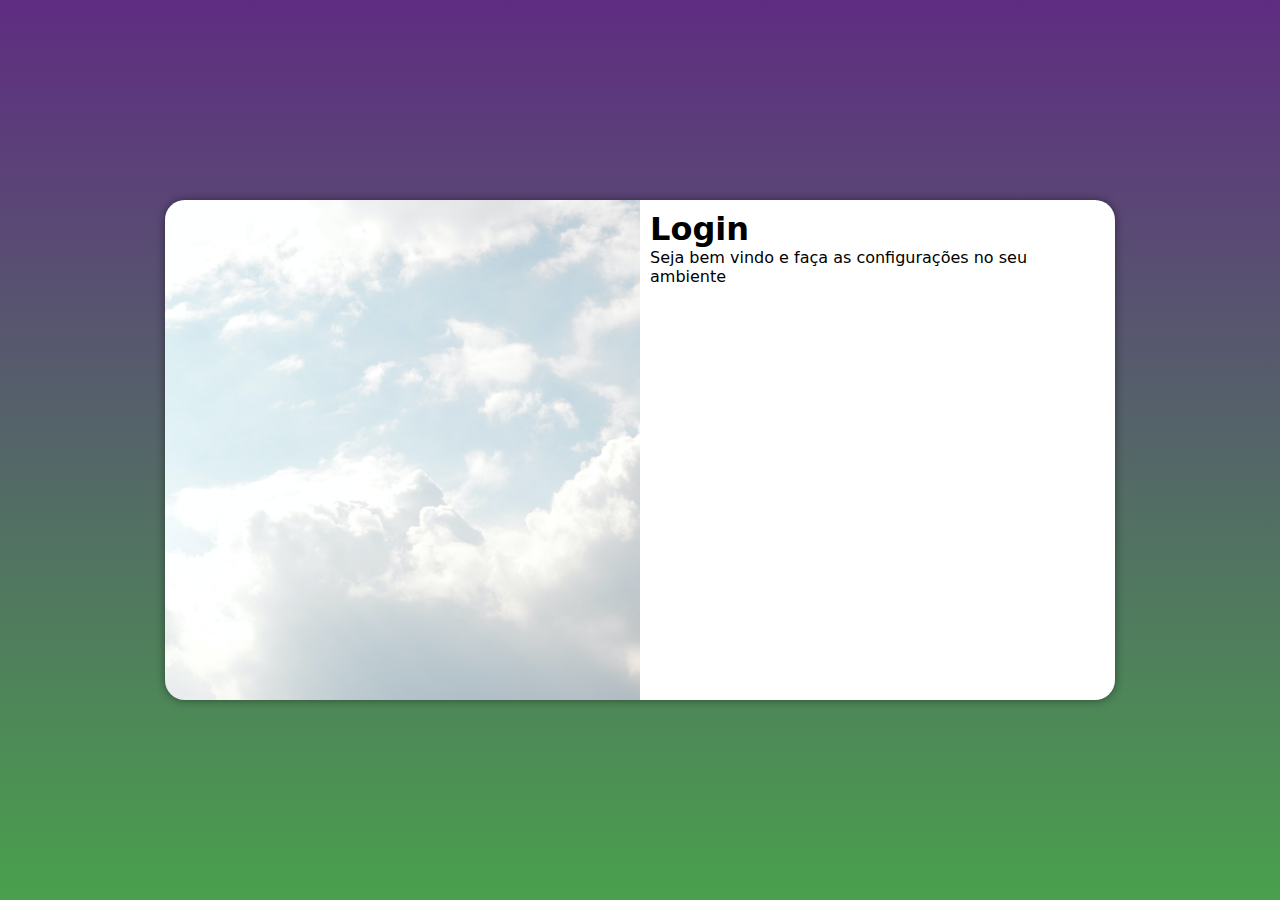
==== index.html @ 720b472f "projeto_login" ====
<!DOCTYPE html>
<html lang="pt-br">
<head>
    <meta charset="UTF-8">
    <meta name="viewport" content="width=device-width, initial-scale=1.0">
    <title>Login</title>
    <link rel="stylesheet" href="estilos/Style.css">
    <link rel="stylesheet" href="estilos/midia-query.css">
</head>
<body>
 <main>
    <section id="login">
        <div id="imagem">
        
        </div>
        <div id="formulario">
            <h1>Login</h1>
            <p>Seja bem vindo e faça as configurações no seu ambiente</p>
            <form action="login.php" method="post">

            </form>
        </div>
    </section>
 </main>
</body>
</html>
---- estilos/Style.css ----
@charset "UTF-8";
*{
    font-family: system-ui, -apple-system, BlinkMacSystemFont, 'Segoe UI', Roboto, Oxygen, Ubuntu, Cantarell, 'Open Sans', 'Helvetica Neue', sans-serif;
    padding: 0px;
    margin: 0px;
    box-sizing: border-box;

}
body, html{
    background: #5f2c82;
    height: 100vh;
    width: 100vw;
}
main{
    position: relative;
    height: 100vh;
    width: 100vw;
}
section#login{
    position: absolute;
    top:50%;
    left: 50%;
    transform: translate(-50%, -50%);
    overflow: hidden;
    background-color: white;
    width: 250px;
    height: 500px;
    border-radius: 20px;
    box-shadow: 0px 0px 10px rgba(0, 0, 0, 0.450);
    transition: width .3s, height .3s;
    transition-timing-function: ease;

}
section#login > div#imagem{
    background: #5f2c82 url(../imagem/nuvem.jpg)no-repeat;
    background-position: left bottom;
    background-size: cover;
    height: 200px;
    display: block;
}
section#login > div#formulario{
    display: block;
    padding: 10px;

}
---- estilos/midia-query.css ----
@charset "UTF-8";

@media screen and (min-width:768px) and (max-width:992px){
    body{

        background-image: linear-gradient(to top,#49a04d,#5f2c82);
    }
    section#login{
        width: 80vw;
    }
    
    section#login > div#imagem{
        float: left;
        width: 30%;
        height: 100%;

    }

    section#login > div#formulario{
        float: right;
        width: 70%;
    }

}
@media screen and (min-width: 992px){
    body{

        background-image: linear-gradient(to top,#49a04d,#5f2c82);
    }
    section#login{
        width: 950px;

    }
    section#login > div#imagem{
        float: left;
        width: 50%;
        height: 100%;

    }
    section#login > div#formulario{
        float: right;
        width: 50%;
    }
}
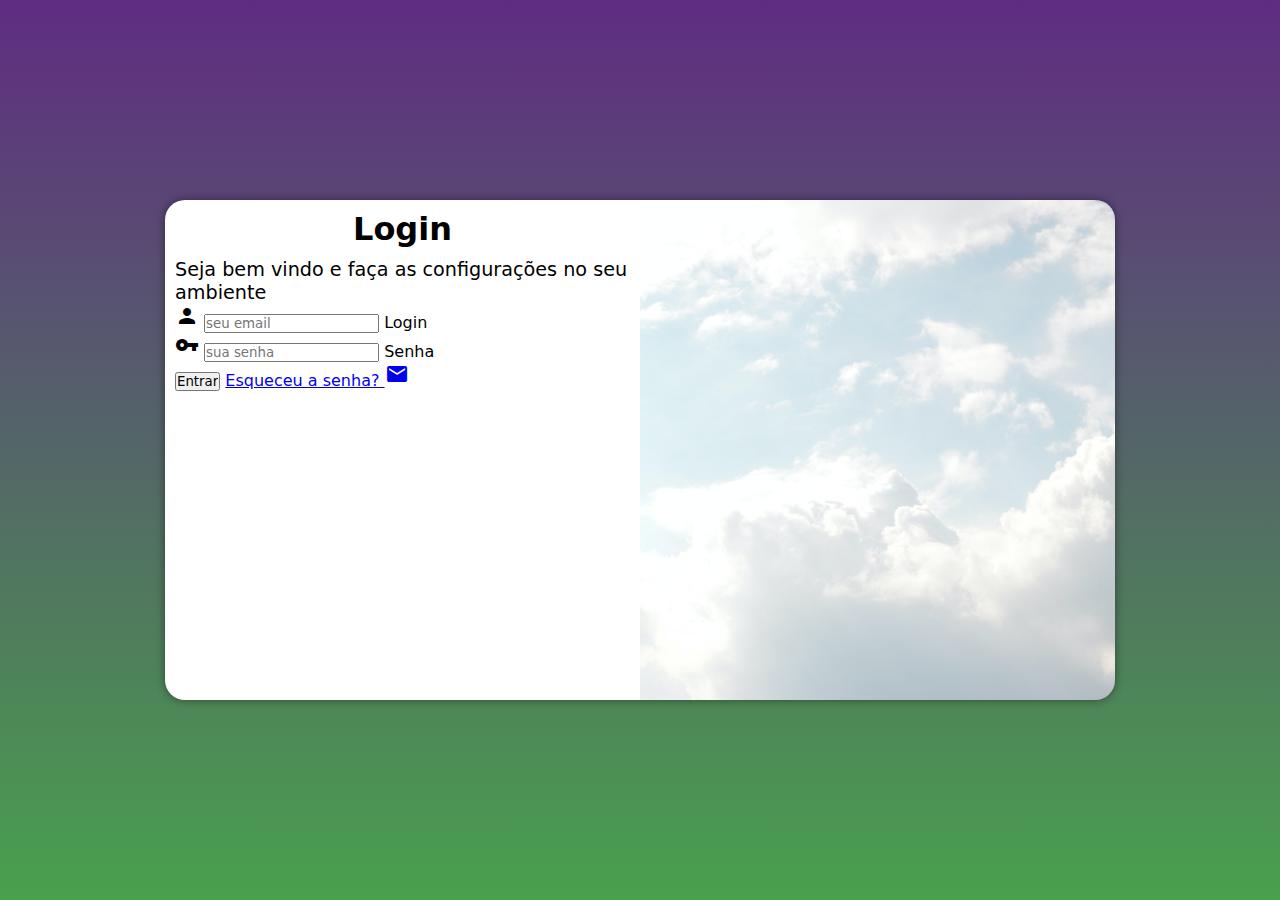
==== commit a53ffcbd: "atualizar" ====
--- a/index.html
+++ b/index.html
@@ -4,6 +4,7 @@
     <meta charset="UTF-8">
     <meta name="viewport" content="width=device-width, initial-scale=1.0">
     <title>Login</title>
+    <link href="https://fonts.googleapis.com/icon?family=Material+Icons" rel="stylesheet">
     <link rel="stylesheet" href="estilos/Style.css">
     <link rel="stylesheet" href="estilos/midia-query.css">
 </head>
@@ -16,8 +17,21 @@
         <div id="formulario">
             <h1>Login</h1>
             <p>Seja bem vindo e faça as configurações no seu ambiente</p>
-            <form action="login.php" method="post">
-
+            <form action="login.php" method="post" autocomplete="on">
+                <div class="campo">
+                    <i class="material-icons">person</i>
+                    <input type="email" name="login" id="iogin" placeholder="seu email" autocomplete="email">
+                    <label for="login">Login</label>
+                </div>
+                <div class="campo">
+                    <i class="material-icons">vpn_key</i>
+                    <input type="password" name="senha" id="isenha" placeholder="sua senha" autocomplete="current-password">
+                    <label for="isenha">Senha</label>
+                </div>
+                <input type="submit" value="Entrar">
+                <a href="esqueci.html">
+                    Esqueceu a senha? <i class="material-icons">mail</i>
+                </a>
             </form>
         </div>
     </section>
--- a/estilos/Style.css
+++ b/estilos/Style.css
@@ -42,4 +42,13 @@
     display: block;
     padding: 10px;
 
+}
+div#formulario > h1{
+
+    text-align: center;
+    margin-bottom: 10px;
+
+}
+div#formulario > p{
+    font-size: 0.8em;
 }--- a/estilos/midia-query.css
+++ b/estilos/midia-query.css
@@ -32,13 +32,22 @@
 
     }
     section#login > div#imagem{
-        float: left;
+        float: right;
         width: 50%;
         height: 100%;
 
     }
     section#login > div#formulario{
-        float: right;
+        float: left;
         width: 50%;
     }
-}+    div#formulario > p{
+        font-size: 1.2em;
+    }
+    div#formulario > h1{
+
+        font-size: 2em;
+    
+    }
+}
+
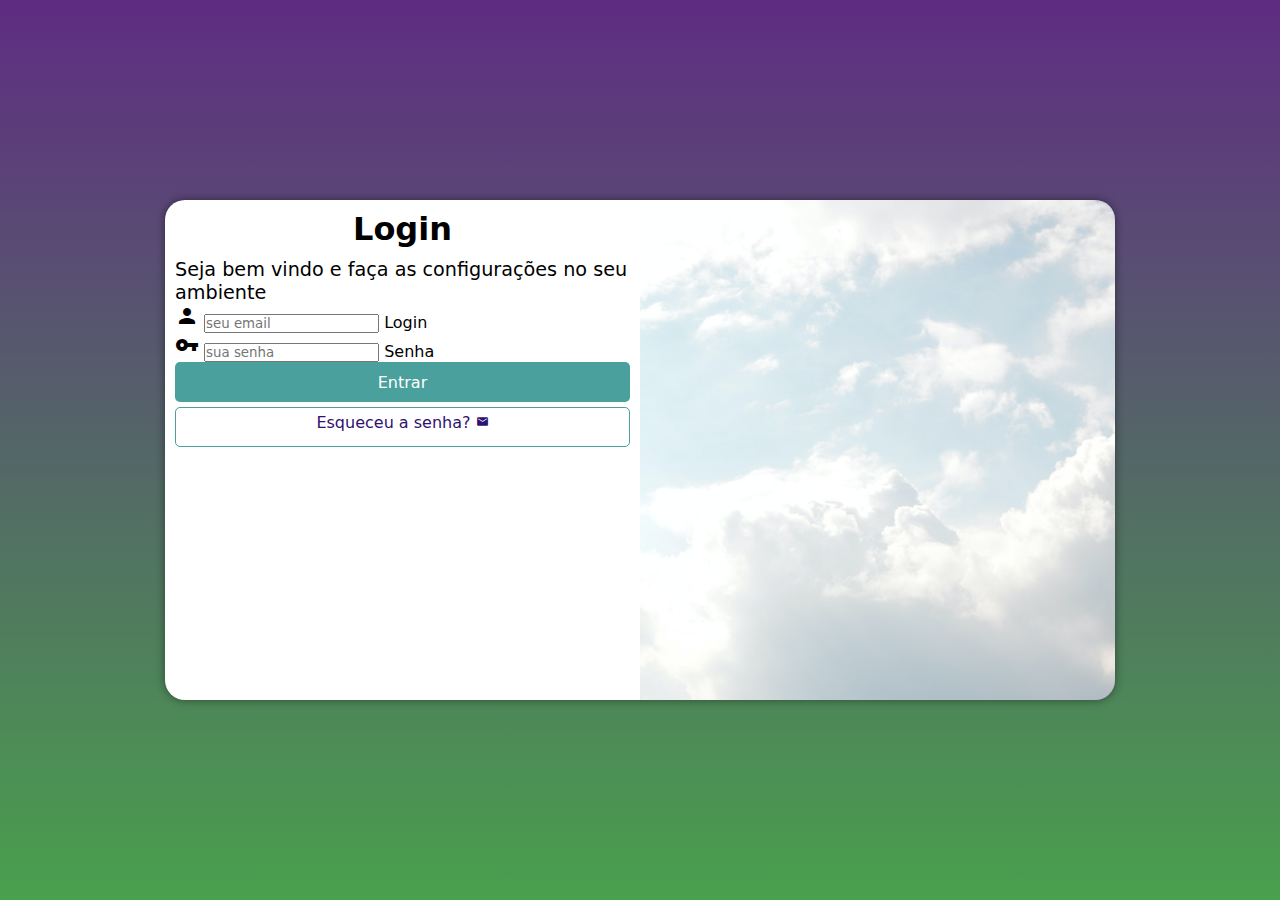
==== commit dfd41a6b: "atualizar" ====
--- a/index.html
+++ b/index.html
@@ -20,16 +20,16 @@
             <form action="login.php" method="post" autocomplete="on">
                 <div class="campo">
                     <i class="material-icons">person</i>
-                    <input type="email" name="login" id="iogin" placeholder="seu email" autocomplete="email">
+                    <input type="email" name="login" id="iogin" placeholder="seu email" autocomplete="email" required maxlength="30">
                     <label for="login">Login</label>
                 </div>
                 <div class="campo">
                     <i class="material-icons">vpn_key</i>
-                    <input type="password" name="senha" id="isenha" placeholder="sua senha" autocomplete="current-password">
+                    <input type="password" name="senha" id="isenha" placeholder="sua senha" autocomplete="current-password" required minlength="8" maxlength="20">
                     <label for="isenha">Senha</label>
                 </div>
                 <input type="submit" value="Entrar">
-                <a href="esqueci.html">
+                <a href="esqueci.html" class="botao">
                     Esqueceu a senha? <i class="material-icons">mail</i>
                 </a>
             </form>
--- a/estilos/Style.css
+++ b/estilos/Style.css
@@ -36,7 +36,7 @@
     background-position: left bottom;
     background-size: cover;
     height: 200px;
-    display: block;
+   
 }
 section#login > div#formulario{
     display: block;
@@ -51,4 +51,39 @@
 }
 div#formulario > p{
     font-size: 0.8em;
+}
+form > input[type=submit]{
+    display: block;
+    font-size: 1em;
+    width: 100%;
+    height:40px;
+    background-color: #49a09c;
+    border: none;
+    color: white;
+    border-radius: 5px;
+    cursor: pointer;
+   
+}
+form > input[type=submit]:hover{
+    background-color: #2d6462;
+}
+form > a.botao{
+    display: block;
+    text-align: center;
+    width: 100%;
+    height: 40px;
+    padding-top: 5px;
+    margin-top: 5px;
+    background-color:white;
+    color: #2e1170;
+    border: 1px solid #49a09c;
+    border-radius: 5px;
+    text-decoration: none;
+}
+form > a.botao:hover{
+    background-color: #2d6462;
+}
+form > a.botao > i{
+    font-size: 0.8em;
+
 }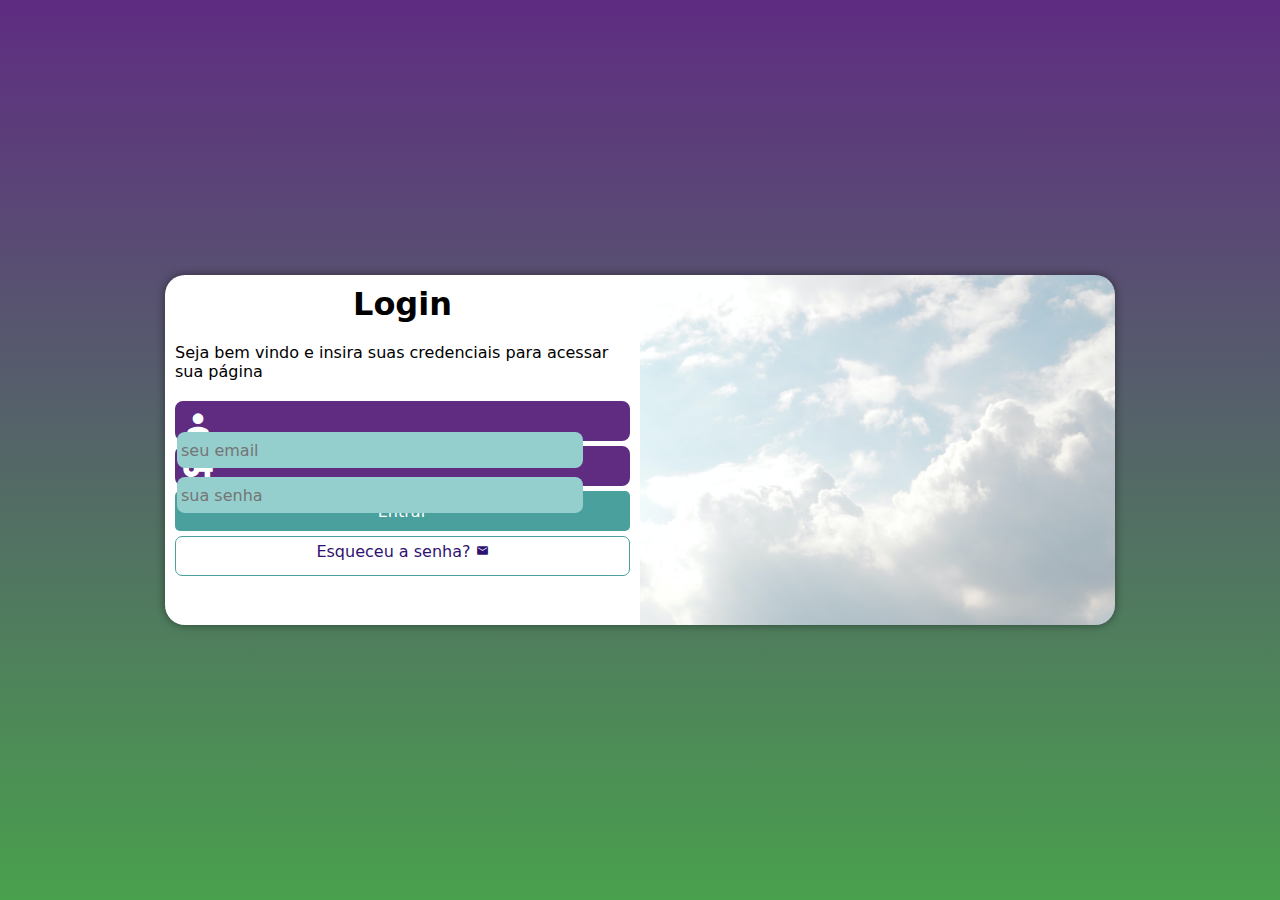
==== commit f67e4fd9: "Update index.html" ====
--- a/index.html
+++ b/index.html
@@ -16,7 +16,7 @@
         </div>
         <div id="formulario">
             <h1>Login</h1>
-            <p>Seja bem vindo e faça as configurações no seu ambiente</p>
+            <p>Seja bem vindo e insira suas credenciais para acessar sua página</p>
             <form action="login.php" method="post" autocomplete="on">
                 <div class="campo">
                     <i class="material-icons">person</i>
--- a/estilos/Style.css
+++ b/estilos/Style.css
@@ -20,13 +20,14 @@
     position: absolute;
     top:50%;
     left: 50%;
-    transform: translate(-50%, -50%);
+   
     overflow: hidden;
     background-color: white;
-    width: 250px;
-    height: 500px;
+    width: 230px;
+    height: 515px;
     border-radius: 20px;
     box-shadow: 0px 0px 10px rgba(0, 0, 0, 0.450);
+    transform: translate(-50%, -50%);
     transition: width .3s, height .3s;
     transition-timing-function: ease;
 
@@ -52,6 +53,43 @@
 div#formulario > p{
     font-size: 0.8em;
 }
+form > div.campo{
+    background-color: #5f2c82;
+    border: 2px solid #5f2c82;
+    display: block;
+    width: 100%;
+    height: 40px;
+    border-radius: 8px;
+    margin: 5px 0px;
+}
+div.campo > label{
+display:none;
+
+}
+div.campo i{
+    color: white;
+  
+    font-size: 2em;
+    width: 40px;
+    padding: 5px;
+
+}
+div.campo > input{
+    background-color: #94cfcd;
+    font-size: 1em;
+    width: calc(100% - 45px);
+    
+    height: 100%;
+    border: 0px;
+    border-radius: 8px;
+    padding: 4px;
+    transform: translateY(-13px);
+   
+}
+div.campo > input:focus-within{
+    background-color: white;
+}
+
 form > input[type=submit]{
     display: block;
     font-size: 1em;
@@ -62,6 +100,7 @@
     color: white;
     border-radius: 5px;
     cursor: pointer;
+    
    
 }
 form > input[type=submit]:hover{
@@ -77,8 +116,9 @@
     background-color:white;
     color: #2e1170;
     border: 1px solid #49a09c;
-    border-radius: 5px;
+    border-radius: 7px;
     text-decoration: none;
+    
 }
 form > a.botao:hover{
     background-color: #2d6462;
--- a/estilos/midia-query.css
+++ b/estilos/midia-query.css
@@ -1,12 +1,15 @@
 @charset "UTF-8";
 
 @media screen and (min-width:768px) and (max-width:992px){
+    /* Configuração para Tablet*/
+
     body{
 
         background-image: linear-gradient(to top,#49a04d,#5f2c82);
     }
     section#login{
         width: 80vw;
+        height: 280px;
     }
     
     section#login > div#imagem{
@@ -23,12 +26,14 @@
 
 }
 @media screen and (min-width: 992px){
+    /* Configurações para desk top*/
     body{
 
         background-image: linear-gradient(to top,#49a04d,#5f2c82);
     }
     section#login{
         width: 950px;
+        height: 350px;
 
     }
     section#login > div#imagem{
@@ -42,11 +47,14 @@
         width: 50%;
     }
     div#formulario > p{
-        font-size: 1.2em;
+        font-size: 1em;
+        margin: 20px 0px;
+       
     }
     div#formulario > h1{
 
         font-size: 2em;
+        
     
     }
 }
